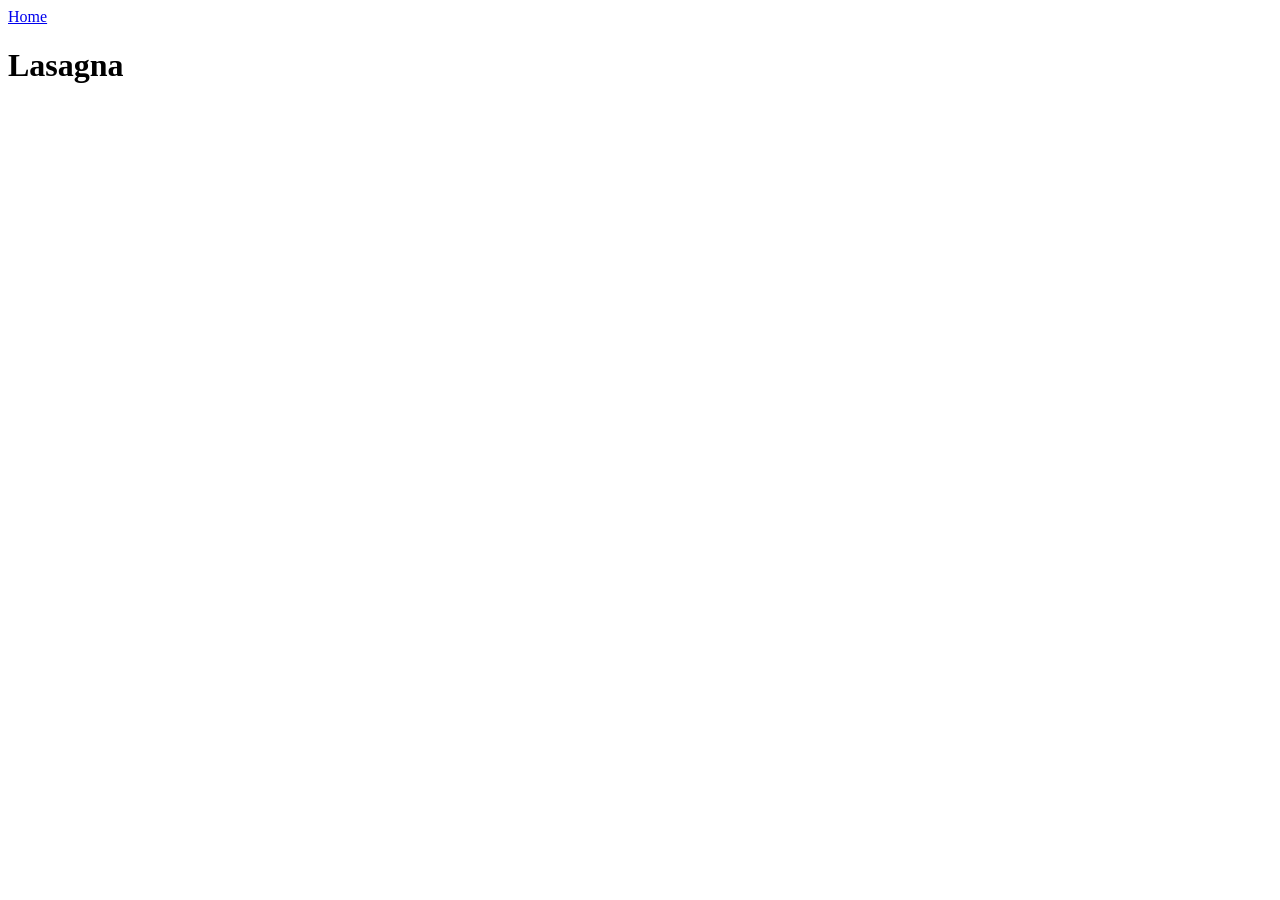
==== recipes/lasagna.html @ 22bff3d1 "Add recipes folder, lasagna.html, and link from index" ====
<!DOCTYPE html>
<html lang="en">
<head>
    <meta charset="UTF-8">
    <meta name="viewport" content="width=device-width, initial-scale=1.0">
    <title>Lasagna</title>
</head>
<body>
    <a href="../index.html">Home</a>
    <h1>Lasagna</h1>
</body>
</html>
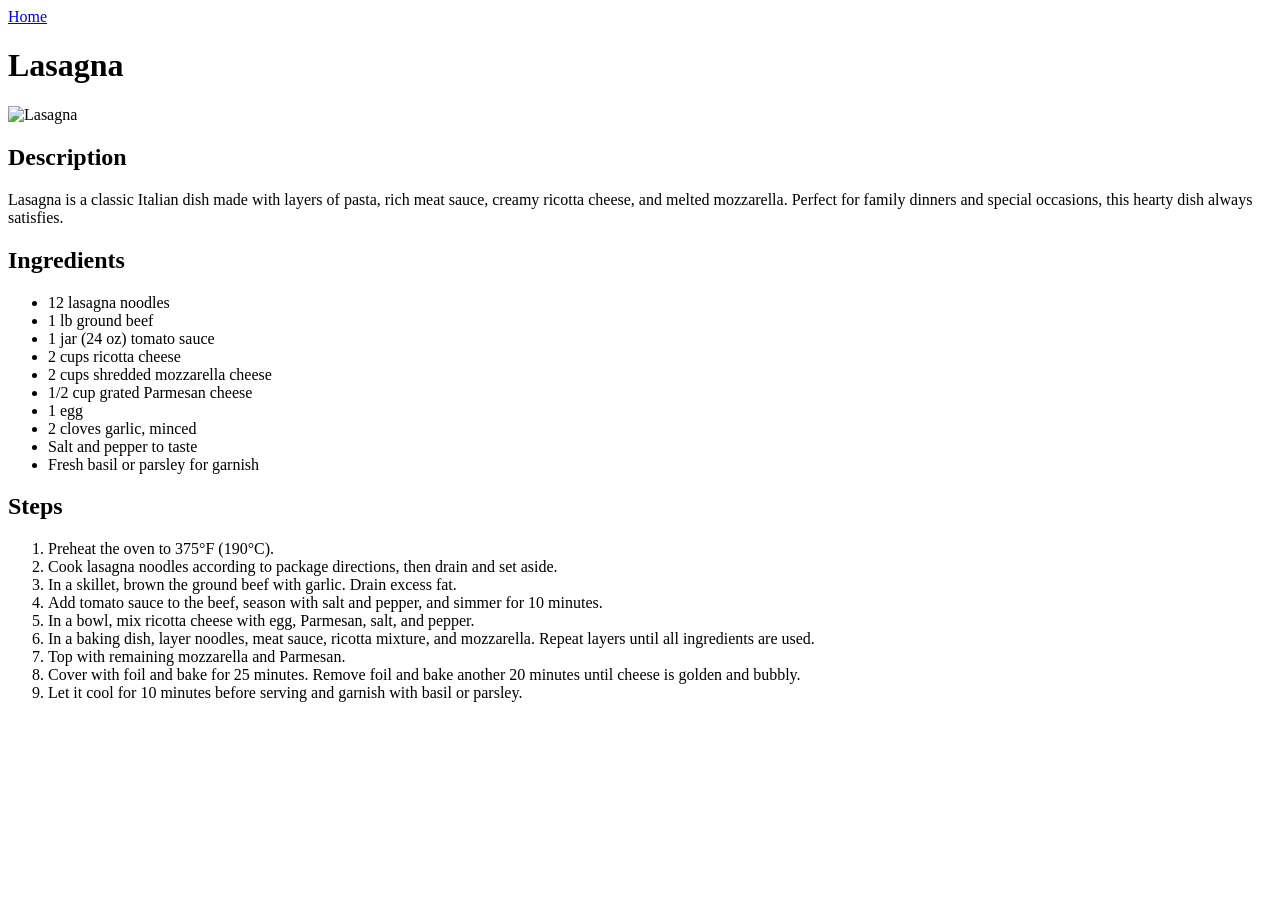
==== commit 376bcf94: "Add full lasagna recipe page" ====
--- a/recipes/lasagna.html
+++ b/recipes/lasagna.html
@@ -6,7 +6,46 @@
     <title>Lasagna</title>
 </head>
 <body>
+    <!-- Link back to home page -->
     <a href="../index.html">Home</a>
+
+    <!-- Recipe Title -->
     <h1>Lasagna</h1>
+
+    <!-- Image of the dish -->
+    <img src="https://via.placeholder.com/400x300" alt="Lasagna" style="max-width:100%;height:auto;">
+
+    <!-- Description -->
+    <h2>Description</h2>
+    <p>Lasagna is a classic Italian dish made with layers of pasta, rich meat sauce, creamy ricotta cheese, and melted mozzarella. Perfect for family dinners and special occasions, this hearty dish always satisfies.</p>
+
+    <!-- Ingredients -->
+    <h2>Ingredients</h2>
+    <ul>
+        <li>12 lasagna noodles</li>
+        <li>1 lb ground beef</li>
+        <li>1 jar (24 oz) tomato sauce</li>
+        <li>2 cups ricotta cheese</li>
+        <li>2 cups shredded mozzarella cheese</li>
+        <li>1/2 cup grated Parmesan cheese</li>
+        <li>1 egg</li>
+        <li>2 cloves garlic, minced</li>
+        <li>Salt and pepper to taste</li>
+        <li>Fresh basil or parsley for garnish</li>
+    </ul>
+
+    <!-- Steps -->
+    <h2>Steps</h2>
+    <ol>
+        <li>Preheat the oven to 375°F (190°C).</li>
+        <li>Cook lasagna noodles according to package directions, then drain and set aside.</li>
+        <li>In a skillet, brown the ground beef with garlic. Drain excess fat.</li>
+        <li>Add tomato sauce to the beef, season with salt and pepper, and simmer for 10 minutes.</li>
+        <li>In a bowl, mix ricotta cheese with egg, Parmesan, salt, and pepper.</li>
+        <li>In a baking dish, layer noodles, meat sauce, ricotta mixture, and mozzarella. Repeat layers until all ingredients are used.</li>
+        <li>Top with remaining mozzarella and Parmesan.</li>
+        <li>Cover with foil and bake for 25 minutes. Remove foil and bake another 20 minutes until cheese is golden and bubbly.</li>
+        <li>Let it cool for 10 minutes before serving and garnish with basil or parsley.</li>
+    </ol>
 </body>
 </html>
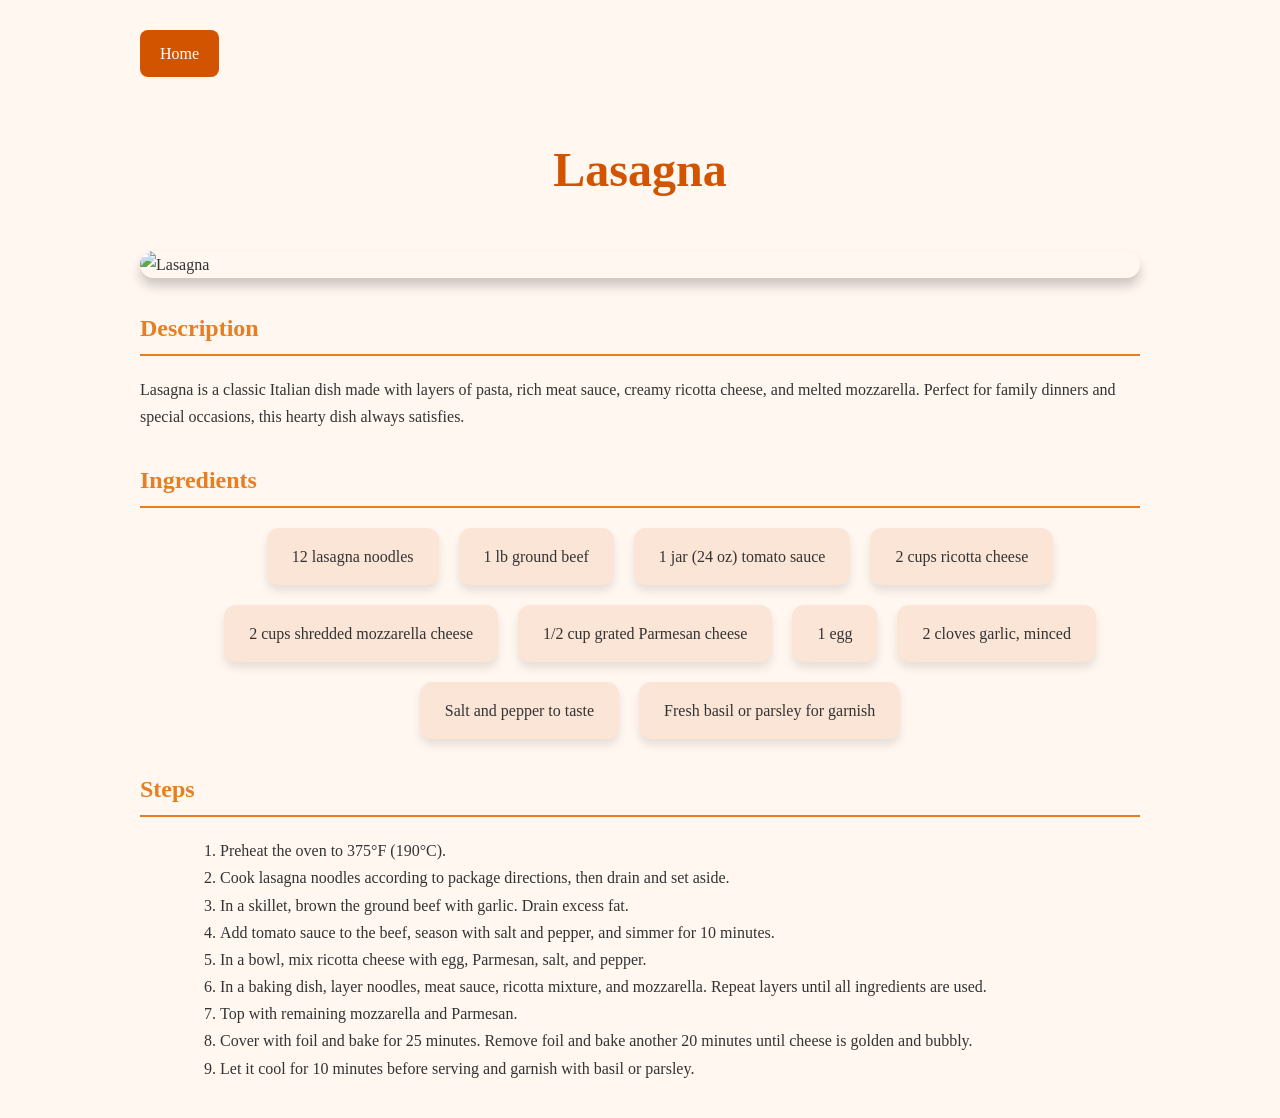
==== commit 05ec44b7: "Add lasagna image" ====
--- a/recipes/lasagna.html
+++ b/recipes/lasagna.html
@@ -4,22 +4,19 @@
     <meta charset="UTF-8">
     <meta name="viewport" content="width=device-width, initial-scale=1.0">
     <title>Lasagna</title>
+    <link rel="stylesheet" href="../style.css">
 </head>
 <body>
-    <!-- Link back to home page -->
     <a href="../index.html">Home</a>
 
-    <!-- Recipe Title -->
     <h1>Lasagna</h1>
 
-    <!-- Image of the dish -->
-    <img src="https://via.placeholder.com/400x300" alt="Lasagna" style="max-width:100%;height:auto;">
+    <img src="https://encrypted-tbn0.gstatic.com/images?q=tbn:ANd9GcTKR3HlQjePy-Jdy5bOMPk47sEVBjbUaQdwUQ&s" alt="Lasagna">
 
-    <!-- Description -->
+
     <h2>Description</h2>
     <p>Lasagna is a classic Italian dish made with layers of pasta, rich meat sauce, creamy ricotta cheese, and melted mozzarella. Perfect for family dinners and special occasions, this hearty dish always satisfies.</p>
 
-    <!-- Ingredients -->
     <h2>Ingredients</h2>
     <ul>
         <li>12 lasagna noodles</li>
@@ -34,7 +31,6 @@
         <li>Fresh basil or parsley for garnish</li>
     </ul>
 
-    <!-- Steps -->
     <h2>Steps</h2>
     <ol>
         <li>Preheat the oven to 375°F (190°C).</li>
--- a/style.css
+++ b/style.css
@@ -0,0 +1,100 @@
+/* ===== General Body Styles ===== */
+body {
+    font-family: 'Georgia', serif;
+    background: #fff7f0;
+    color: #333;
+    max-width: 1000px;
+    margin: 0 auto;
+    padding: 20px;
+    line-height: 1.7;
+}
+
+/* ===== Headings ===== */
+h1 {
+    color: #d35400;
+    text-align: center;
+    font-family: 'Palatino Linotype', serif;
+    font-size: 3em;
+    margin-bottom: 40px;
+}
+
+h2 {
+    color: #e67e22;
+    margin-top: 30px;
+    border-bottom: 2px solid #e67e22;
+    padding-bottom: 5px;
+}
+
+/* ===== Links ===== */
+a {
+    color: white;
+    background-color: #d35400;
+    padding: 10px 20px;
+    border-radius: 8px;
+    text-decoration: none;
+    display: inline-block;
+    margin-bottom: 20px;
+    transition: background 0.3s ease;
+}
+
+a:hover {
+    background-color: #e67e22;
+}
+
+/* ===== Index recipe list ===== */
+ul {
+    list-style: none;
+    padding: 0;
+    display: flex;
+    flex-wrap: wrap;
+    justify-content: center;
+    gap: 20px;
+}
+
+ul li {
+    background: #fbe5d6;
+    padding: 15px 25px;
+    border-radius: 12px;
+    box-shadow: 0 6px 10px rgba(0,0,0,0.1);
+    transition: transform 0.2s ease, box-shadow 0.2s ease;
+}
+
+ul li:hover {
+    transform: translateY(-5px);
+    box-shadow: 0 10px 15px rgba(0,0,0,0.2);
+}
+
+ul li a {
+    color: #d35400;
+    font-weight: bold;
+    background: none;
+    padding: 0;
+}
+
+/* ===== Images ===== */
+img {
+    display: block;
+    margin: 20px auto;
+    border-radius: 15px;
+    box-shadow: 0 8px 12px rgba(0,0,0,0.2);
+    max-width: 100%;
+    height: auto;
+}
+
+/* ===== Lists ===== */
+ul, ol {
+    margin-left: 40px;
+}
+
+/* ===== Buttons ===== */
+body > a {
+    margin-top: 10px;
+}
+
+/* ===== Responsive ===== */
+@media (max-width: 768px) {
+    ul {
+        flex-direction: column;
+        align-items: center;
+    }
+}
